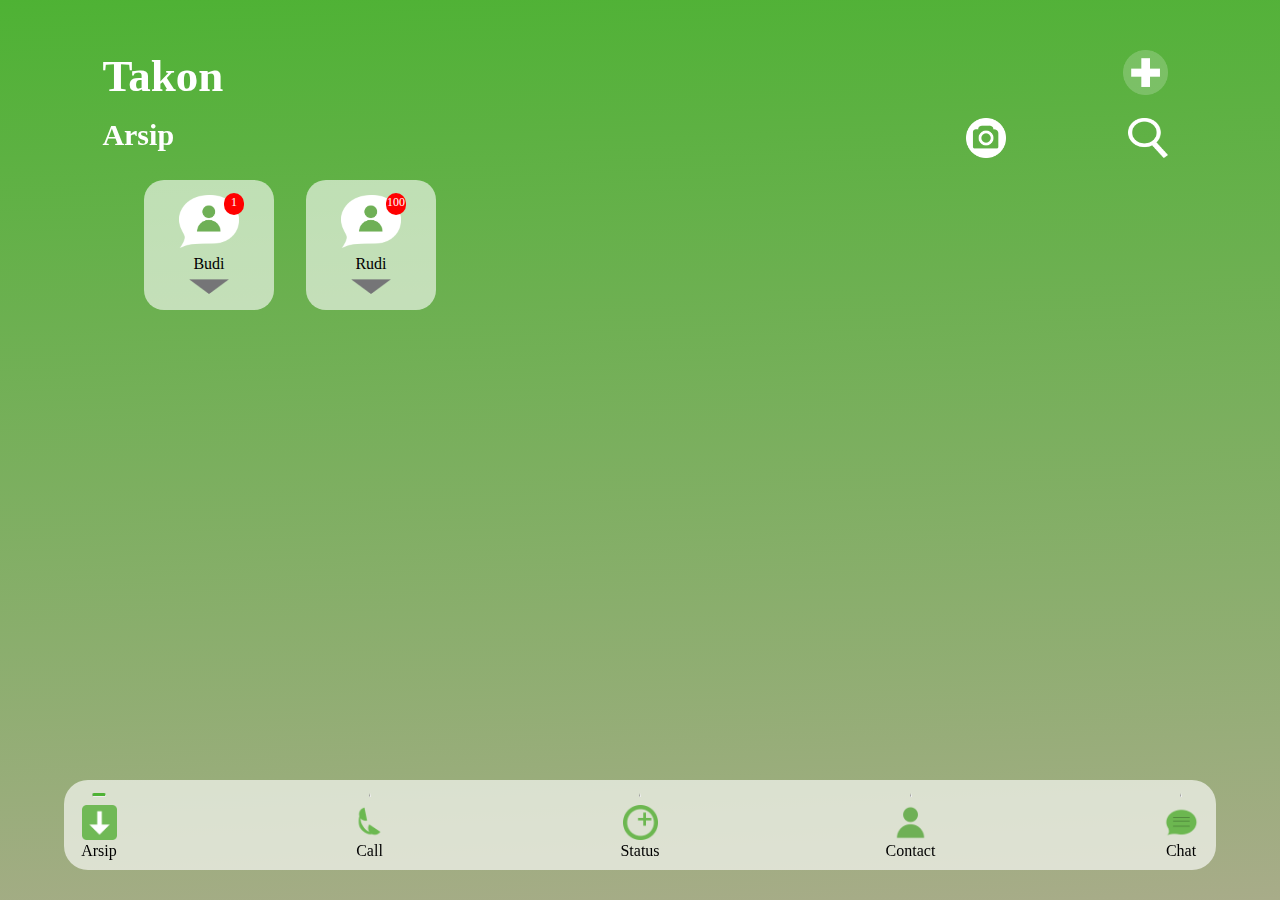
==== arsip.html @ 4f715351 "first commit" ====
<!DOCTYPE html>
<html lang="en">
<head>
    <meta charset="UTF-8">
    <meta http-equiv="X-UA-Compatible" content="IE=edge">
    <meta name="viewport" content="width=device-width, initial-scale=1.0">
    <title>Document</title>
    <link rel="stylesheet" href="style.css">
</head>
<body>
    <script src="jscript.js"></script>
    <div id="potrait">
        <div id="head">
            <div class="header">
                <h2>Takon</h2>
                <div class="add">
                    <img src="img-add.png" alt="img-add">
                </div>
            </div>        
            <div class="bar-menu">
                <h2>Arsip</h2>
                <img src="img-camera.png" alt="img-camera" class="camera">
                <img src="img-search.png" alt="img-search" class="search">
            </div>
        </div>
        <div id="content">
            <div class="contact">
                <img src="img-contact-pesan.png" alt="img-contact-pesan" class="contact-pesan">
                <div class="notif">1</div>
                <p>Budi</p>
                <img src="img-triangle.png" alt="img-triangle" class="triangle">
            </div>
            <div class="contact">
                <img src="img-contact-pesan.png" alt="img-contact-pesan" class="contact-pesan">
                <div class="notif">100</div>
                <p>Rudi</p>
                <img src="img-triangle.png" alt="img-triangle" class="triangle">
            </div>
        </div>
        <div id="menu">
            <div class="menu-icon" onclick="menu_arsip()">
                <hr class="line-on">
                <img src="img-archieve.png" alt="archieve-menu">
                <p>Arsip</p>
            </div>
            <div class="menu-icon" onclick="menu_call()">
                <hr class="line-off">
                <img src="img-call.png" alt="call-menu">
                <p>Call</p>
            </div>
            <div class="menu-icon" onclick="menu_status()">
                <hr class="line-off">
                <img src="img-status.png" alt="status-menu">
                <p>Status</p>
            </div>
            <div class="menu-icon" onclick="menu_contact()">
                <hr class="line-off">
                <img src="img-contact.png" alt="contact-menu">
                <p>Contact</p>
            </div>
            <div class="menu-icon" onclick="menu_chat()">
                <hr class="line-off">
                <img src="img-chat.png" alt="chat-menu">
                <p>Chat</p>
            </div>
        </div>
    </div>
</body>
</html>
---- style.css ----
html, body {
    width: 100%;
    margin: 0;
    height: 100%;
    display: flex;
    justify-content: center;
    flex-wrap: wrap;
    overflow-y: hidden;
    overflow-x: hidden;
}
#potrait {
    width: 100%;
    height: 100%;
    display: flex;
    justify-content: center;
    flex-direction: column;
    background: linear-gradient(177.31deg, #4EB234 0%, #A8AC89 100%);
}
#head {
    position: fixed;
    top: 0px;
    width: 100%;
    height: 15%;
    display: flex;
    justify-content: space-between;
    flex-wrap: wrap;
    margin: 0px;
}
#head .header {
    width: 84%;
    height: 60px;
    margin: 0px 8%;
    margin-top: 50px;
    display: flex;
    justify-content: space-between;
}
#head .header h2 {
    font-size: 45px;
    color: white;
    margin-top: 0px;
}
#head .header img {
    margin-top: 6px;
    width: 45px;
    margin: 0px 10px;
    cursor: pointer;
}

#head .bar-menu {
    width: 84%;
    height: 40px;
    margin: 0px 8%;
    margin-top: 8px;
    display: flex;
    justify-content: space-between;
}
#head .bar-menu h2 {
    width: 70%;
    font-size: 30px;
    color: white;
    margin-top: 0px;
}
#head .bar-menu img {
    margin-top: 6px;
    width: 40px;
    margin: 0px 10px;
    cursor: pointer;
}
#content {
    width: 80%;
    height: 80%;
    margin: 0px 10%;
    display: flex;
    flex-wrap: wrap;
    align-content: flex-start;
    overflow-y: scroll;
    margin-top: 160px;
}
#content .bar-menu {
    width: 90%;
    background-color: #c4cec1;
}
.camera {
    width: 40px;
}
.search {
    width: 45px;
}
#content .contact {
    margin: 10px 16px;
    width: 130px;
    height: 130px;
    border-radius: 20px;
    background-color: rgb(255, 255, 255, 0.6);
    display: flex;
    flex-direction: column;
    text-align: center;
}
#content .contact:hover {
    background-color: rgba(255, 255, 255, 0.712);
}
#content .contact .contact-pesan {
    width: 60px;
    margin: 0px auto;
    margin-top: 15px;
}
#content .contact .notif {
    width: 20px;
    height: 20px;
    background-color: red;
    color: white;
    text-align: center;
    border-radius: 10px;
    position: relative;
    top: -55px;
    margin-left: 80px;
    padding-top: 2px;
    font-size: 12px;
}
#content .contact p {
    margin: 6px 0px;
    margin-top: -15px;
}
#content .contact .triangle {
    width: 40px;
    margin: 0px auto;
}
#menu {
    position: fixed;
    bottom: 20px;
    width: 90%;
    height: 10%;
    background-color: rgba(255, 255, 255, 0.64);
    display: flex;
    justify-content: space-between;
    margin: 10px 5%;
    border-radius: 24px;
}
#menu .menu-icon {
    width: 50px;
    margin: 5px 10px;
    display: flex;
    flex-direction: column;
    cursor: pointer;
}
#menu .menu-icon .line-on {
    width: 12px;
    border-top: 3px solid #4EB234;
    border-radius: 2px;
}
#menu .menu-icon .line-off {
    border-top: 3px solid #4db23400;
}
#menu .menu-icon img {
    display: block;
    margin: auto auto;
    width: 35px;
}
#menu .menu-icon p {
    margin-top: 2px;
    text-align: center;
}
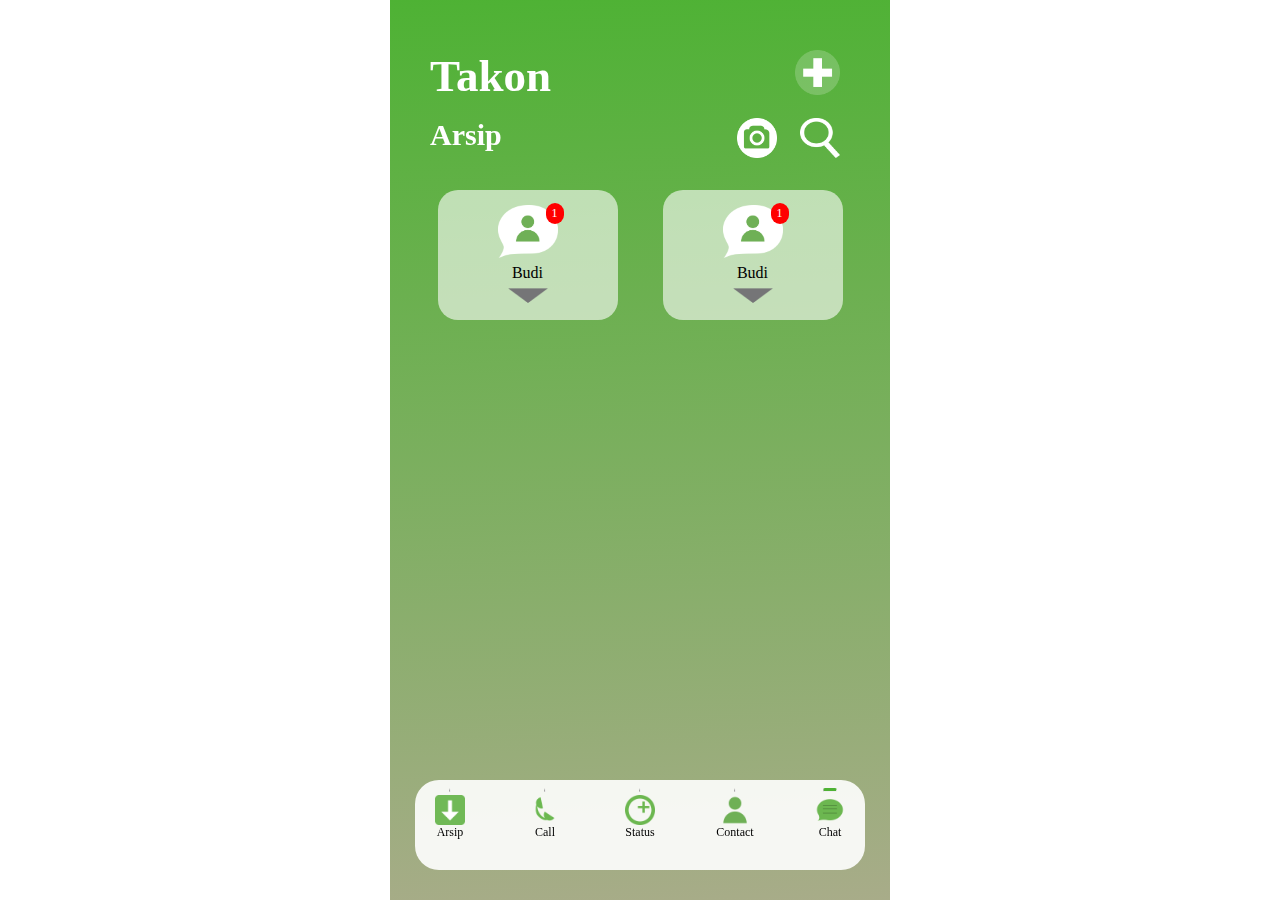
==== commit a8726eaa: "second commit" ====
--- a/arsip.html
+++ b/arsip.html
@@ -24,22 +24,22 @@
             </div>
         </div>
         <div id="content">
-            <div class="contact">
+            <div class="contact" onclick="chatan()">
                 <img src="img-contact-pesan.png" alt="img-contact-pesan" class="contact-pesan">
                 <div class="notif">1</div>
                 <p>Budi</p>
                 <img src="img-triangle.png" alt="img-triangle" class="triangle">
             </div>
-            <div class="contact">
+            <div class="contact" onclick="chatan()">
                 <img src="img-contact-pesan.png" alt="img-contact-pesan" class="contact-pesan">
-                <div class="notif">100</div>
-                <p>Rudi</p>
+                <div class="notif">1</div>
+                <p>Budi</p>
                 <img src="img-triangle.png" alt="img-triangle" class="triangle">
             </div>
         </div>
         <div id="menu">
             <div class="menu-icon" onclick="menu_arsip()">
-                <hr class="line-on">
+                <hr class="line-off">
                 <img src="img-archieve.png" alt="archieve-menu">
                 <p>Arsip</p>
             </div>
@@ -59,7 +59,7 @@
                 <p>Contact</p>
             </div>
             <div class="menu-icon" onclick="menu_chat()">
-                <hr class="line-off">
+                <hr class="line-on">
                 <img src="img-chat.png" alt="chat-menu">
                 <p>Chat</p>
             </div>
--- a/style.css
+++ b/style.css
@@ -25,6 +25,9 @@
     justify-content: space-between;
     flex-wrap: wrap;
     margin: 0px;
+    -webkit-user-select:none;
+    -moz-user-select:none;
+    user-select:none;
 }
 #head .header {
     width: 84%;
@@ -67,14 +70,17 @@
     cursor: pointer;
 }
 #content {
-    width: 80%;
+    width: 90%;
     height: 80%;
-    margin: 0px 10%;
+    margin: 0px 5%;
     display: flex;
     flex-wrap: wrap;
     align-content: flex-start;
     overflow-y: scroll;
-    margin-top: 160px;
+    margin-top: 180px;
+}
+#content::-webkit-scrollbar {
+    display: none;
 }
 #content .bar-menu {
     width: 90%;
@@ -87,14 +93,15 @@
     width: 45px;
 }
 #content .contact {
-    margin: 10px 16px;
-    width: 130px;
+    margin: 10px 5%;
+    width: 40%;
     height: 130px;
     border-radius: 20px;
     background-color: rgb(255, 255, 255, 0.6);
     display: flex;
     flex-direction: column;
     text-align: center;
+    cursor: pointer;
 }
 #content .contact:hover {
     background-color: rgba(255, 255, 255, 0.712);
@@ -105,16 +112,16 @@
     margin-top: 15px;
 }
 #content .contact .notif {
-    width: 20px;
-    height: 20px;
+    width: 18px;
+    height: 18px;
     background-color: red;
     color: white;
     text-align: center;
     border-radius: 10px;
     position: relative;
     top: -55px;
-    margin-left: 80px;
-    padding-top: 2px;
+    margin-left: 60%;
+    padding-top: 3px;
     font-size: 12px;
 }
 #content .contact p {
@@ -130,15 +137,18 @@
     bottom: 20px;
     width: 90%;
     height: 10%;
-    background-color: rgba(255, 255, 255, 0.64);
+    background-color: rgba(255, 255, 255, 0.9);
     display: flex;
     justify-content: space-between;
     margin: 10px 5%;
     border-radius: 24px;
+    -webkit-user-select:none;
+    -moz-user-select:none;
+    user-select:none;
 }
 #menu .menu-icon {
     width: 50px;
-    margin: 5px 10px;
+    margin: 0px 10px;
     display: flex;
     flex-direction: column;
     cursor: pointer;
@@ -153,10 +163,203 @@
 }
 #menu .menu-icon img {
     display: block;
-    margin: auto auto;
-    width: 35px;
+    margin: -5px auto;
+    width: 30px;
 }
 #menu .menu-icon p {
-    margin-top: 2px;
+    font-size: 12px;
+    margin-top: 5px;
     text-align: center;
+}
+body .bar-menu p {
+    color: white;
+    margin-top: 10px;
+}
+body .search-contact {
+    width: 86%;
+    height: 35px;
+    background-color: rgba(255, 255, 255, 0.2);
+    border-radius: 20px;
+    margin: auto 7%;
+}
+body .search-contact img {
+    width: 20px;
+    margin: 7.5px;
+    margin-left: 12px;
+}
+body .search-contact input {
+    width: 80%;
+    height: 20px;
+    position: relative;
+    top: -16px;
+    background-color: transparent;
+    border-color: transparent;
+    color: white;
+    outline: none;
+}
+::placeholder {
+    color: rgba(255, 255, 255, 0.75);
+}
+#content-contact {
+    width: 86%;
+    margin: 7%;
+    height: 60%;
+    display: flex;
+    flex-wrap: wrap;
+    align-content: flex-start;
+    overflow-y: scroll;
+    margin-top: 160px;
+    -webkit-user-select:none;
+    -moz-user-select:none;
+    user-select:none;
+}
+#content-contact::-webkit-scrollbar {
+    display: none;
+}
+#content-contact .contact-list {
+    width: 100%;
+    height: 50px;
+    margin: 8px 0px;
+    display: flex;
+}
+#content-contact .contact-list p {
+    color: white;
+    margin: 4px 10px;
+}
+#content .status {
+    margin: 10px 16px;
+    width: 130px;
+    width: 40%;
+    height: 130px;
+    border-radius: 20px;
+    background-color: rgb(255, 255, 255, 0.6);
+    display: flex;
+    flex-direction: column;
+}
+#content .status h3 {
+    font-size: 18px;
+    margin: 15px 15px 0px 15px;
+}
+#content .status p {
+    font-size: 14px;
+    margin: 0px 15px 0px 15px;
+}
+#content .status img {
+    opacity: 80%;
+    width: 80%;
+    margin: 5px 10%;
+    border-radius: 10px;
+    max-height: 55px;
+    object-fit: cover;
+}
+@media screen and (min-width: 501px) {
+    html, body {
+        margin:0 auto;
+        width: 500px;
+    }
+    #potrait, #head {
+        margin:0 auto;
+        width: 500px;
+    }
+    #content, #menu {
+        width: 450px;
+    }
+    #menu {
+        margin-left: 25px;
+    }
+}
+
+
+/* CHATAN */
+#head-chat {
+    width: 88%;
+    height: 80px;
+    background-color: rgb(255, 255, 255);
+    display: flex;
+    border-radius: 50px;
+    margin: 24px auto;
+}
+#head-chat .text {
+    width: 110px;
+    margin: 0px 10px;
+    display: flex;
+    flex-direction: column;
+    cursor: pointer;
+}
+#head-chat .text .name {
+    font-size: 24px;
+    margin: 20px 0 0px 0;
+}
+#head-chat .text .status {
+    margin-top: 0px;
+    color: #666666;
+}
+#head-chat img {
+    height: 60px;
+    margin: 10px;
+    cursor: pointer;
+}
+body img:hover {
+    opacity: 80%;
+}
+#message-bar .icon {
+    width: 50px;
+    margin: 0px 10px;
+    display: flex;
+    flex-direction: column;
+    cursor: pointer;
+}
+#message-bar img {
+    display: block;
+    margin: -5px auto;
+    width: 30px;
+}
+#content .box {
+    width: 85%;
+    background-color: rgba(255, 255, 255, 0.95);
+    border-radius: 30px;
+    margin: 0px 7.5%;
+    display: flex;
+    flex-wrap: wrap;
+    align-content: flex-start;
+}
+#content .box .icon {
+    width: 60px;
+    margin: 10px 33.75px;
+    text-align: center;
+    cursor: pointer;
+}
+#content .box .icon img {
+    width: 60px;
+}
+#content .box .icon p {
+    margin-top: 1px;
+    color: #666666;
+}
+#message-bar {
+    width: 88%;
+    height: 80px;
+    background-color: rgb(255, 255, 255);
+    display: flex;
+    border-radius: 50px;
+    margin: 24px 6%;
+}
+#message-bar input {
+    width: 240px;
+    border-color: transparent;
+    height: 50px;
+    margin: 10px 0px 10px 30px;
+    font-size: 20px;
+    color: #3d3d3d78;
+    outline: none;
+}
+#message-bar input::placeholder {
+    color: #717171;
+}
+#message-bar img {
+    width: 32px;
+    height: 32px;
+    margin: 22.5px 0px;
+    cursor: pointer;
+    margin-right: 20px;
 }